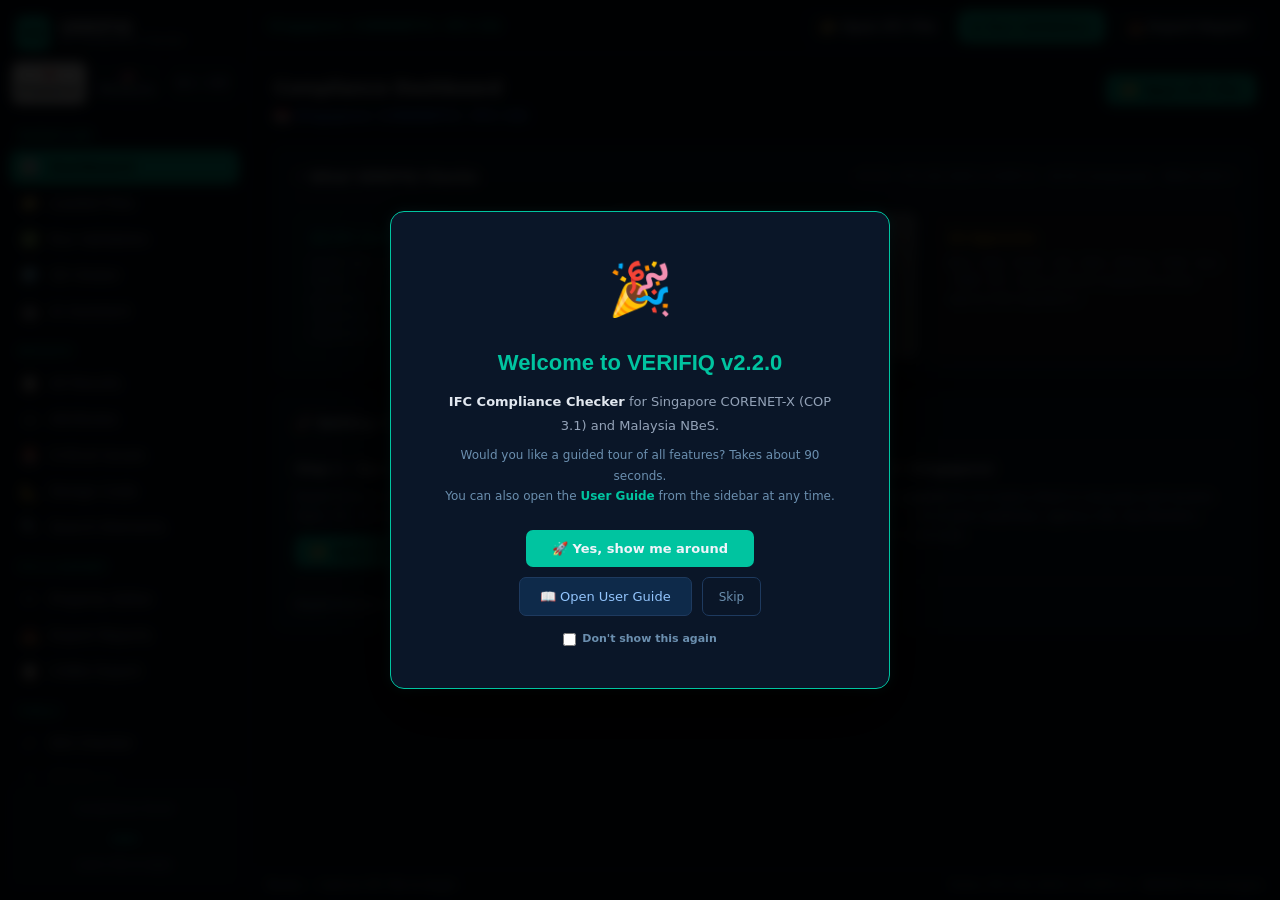
==== index.html @ d1ac0540 "deploy: SoftSite - COP guidance working + comprehensive feature verification passed" ====
﻿<!DOCTYPE html>
<html lang="en">
<head>
  <meta charset="UTF-8">
  <link rel="icon" href="favicon.svg" type="image/svg+xml">
  <meta name="viewport" content="width=device-width, initial-scale=1">
  <title>VERIFIQ: IFC Compliance Checker</title>
  <link rel="stylesheet" href="css/app.css">
  <link rel="stylesheet" href="css/softsite-shell.css">
</head>
<body>
<div id="update-banner"></div>
<div id="app">
  <div id="page-container"></div>
</div>

<!-- Third-party libraries (offline, bundled in libs/) -->
<script src="libs/three.min.js"></script>
<script src="libs/web-ifc-api.js"></script>

<!-- Modules (no dependencies) -->
<script src="js/modules/state.js"></script>
<script src="js/modules/utils.js"></script>
<script src="js/modules/bridge.js"></script>
<!-- VERIFIQ - SoftSite: web transport that routes the bridge to the Blazor engine -->
<script src="js/modules/softsite-bridge.js"></script>

<!-- AI engine router (no external deps, keys in localStorage) -->
<script src="js/modules/ai-engine.js"></script>
<!-- VERIFIQ Intelligence Config - startup knowledge, system prompt, engine matrix -->
<script src="js/modules/verifiq-intelligence.js"></script>
<!-- Embedded offline AI - works with zero API keys, CORENET X knowledge base -->
<script src="js/modules/embedded-ai.js"></script>

<!-- Page UI (depend on state + utils) -->
<script src="js/ui/viewer3d.js"></script>
<script src="js/ui/dashboard.js"></script>
<script src="js/ui/results.js"></script>
<script src="js/ui/attributes.js"></script>
<script src="js/ui/cop.js"></script>
<script src="js/ui/files.js"></script>
<script src="js/ui/ai-assistant.js"></script>
<script src="js/ui/parameters.js"></script>

<!-- App router (depends on all pages) -->
<script src="js/app.js"></script>

<script>
  // Initialise the VERIFIQ app after all scripts have loaded.
  // This is the single entry point that starts the router, bridge, and tour.
  document.addEventListener('DOMContentLoaded', function() {
    if (window.App && typeof App.init === 'function') {
      App.init();
    }
    // Install embedded offline AI as fallback when all API engines fail
    if (window.EmbeddedAI && typeof EmbeddedAI.install === 'function') {
      EmbeddedAI.install();
    }
  });
</script>

<!-- VERIFIQ - SoftSite: rebuild the desktop's native WPF navigation chrome in HTML
     (sidebar, mode tabs, top bar, status bar, compliance score) around the ported
     page content, wired to the same App.navigate router and VBridge actions. -->
<script src="js/modules/softsite-shell.js"></script>

<!-- VERIFIQ - SoftSite: boot the Blazor WebAssembly engine that backs the bridge.
     Mounted to a hidden root so it never touches the desktop #app UI. -->
<div id="blazor-root" style="display:none"></div>
<script src="_framework/blazor.webassembly.js"></script>
</body>
</html>
---- css/app.css ----
/* VERIFIQ v2.2.0 - Complete Design System
   Copyright 2026 BBMW0 Technologies. Developed by Jia Wen Gan.
   Single-source dark navy theme. No legacy patch blocks.
   ═══════════════════════════════════════════════════════ */

/* ── DESIGN TOKENS ────────────────────────────────────────────────────────── */
:root {
  /* Backgrounds */
  --bg:          #060d1b;
  --navy:        #071220;
  --navy-2:      #0a1929;
  --navy-3:      #0e2035;
  --card:        #0d1e30;
  --card-2:      #112540;

  /* Borders */
  --border:      #1a3354;
  --border-2:    #234470;

  /* Text */
  --white:       #f0f4fb;
  --muted:       #6b8faf;
  --muted-2:     #9ab8d4;
  --mid-grey:    #8aaac8;

  /* Accents */
  --teal:        #00c8a8;
  --teal-l:      rgba(0,200,168,.14);
  --teal-m:      rgba(0,200,168,.45);
  --amber:       #f5a623;
  --gold:        #c9a84c;
  --sg-blue:     #3b82f6;
  --my-red:      #f87171;
  --green:       #22c55e;

  /* Semantic severity */
  --sev-critical: #ef4444;
  --sev-error:    #f97316;
  --sev-warning:  #eab308;
  --sev-pass:     #22c55e;
  --sev-info:     #3b82f6;

  /* Radius / shadow */
  --r:     8px;
  --r-sm:  5px;
  --r-lg:  14px;
  --shadow:    0 1px 3px rgba(0,0,0,.3), 0 1px 2px rgba(0,0,0,.2);
  --shadow-md: 0 4px 6px rgba(0,0,0,.3), 0 2px 4px rgba(0,0,0,.2);

  /* Typography scale */
  --text-xs:   10px;
  --text-sm:   11px;
  --text-base: 13px;
  --text-md:   14px;
  --text-lg:   16px;
  --text-xl:   20px;

  /* Legacy aliases - referenced from JS template strings */
  --navy-dark:  #1a3354;   /* dark accent panel / section header bg */
  --black:      #060d1b;   /* near-black for form control text */
  --light-bg:   #0d1e30;   /* alternative card surface (same as --card) */
  --light-grey: #6b8faf;   /* muted text (same as --muted) */
  --text-muted: #9ab8d4;   /* body muted text (same as --muted-2) */
}

/* ── RESET ────────────────────────────────────────────────────────────────── */
*, *::before, *::after {
  box-sizing: border-box;
  margin: 0;
  padding: 0;
  font-family: 'Inter', 'Segoe UI', 'Segoe UI Emoji', 'Segoe UI Symbol',
               system-ui, -apple-system, Arial, sans-serif;
  -webkit-font-smoothing: antialiased;
  text-rendering: optimizeLegibility;
}

code, pre, .monospace {
  font-family: 'JetBrains Mono', 'Cascadia Code', 'Consolas', monospace !important;
}

/* ── BASE ─────────────────────────────────────────────────────────────────── */
body, html {
  font-size: var(--text-base);
  line-height: 1.6;
  color: var(--white);
  background: var(--navy);
  height: 100vh;
  overflow: hidden;
  overflow-x: hidden;
}

#app            { height: 100vh; overflow: hidden; }
#page-container { height: 100%; overflow-y: auto; padding: 20px 24px; }
#update-banner  { flex-shrink: 0; overflow: hidden; max-height: 90px; }

/* ── TYPOGRAPHY ───────────────────────────────────────────────────────────── */
h1 { font-size: 18px;  font-weight: 800; color: var(--white);  margin: 0 0 4px; letter-spacing: -.3px; }
h2 { font-size: 15px;  font-weight: 700; color: var(--white);  margin: 18px 0 8px; }
h3 { font-size: 13px;  font-weight: 700; color: var(--muted-2); text-transform: uppercase; letter-spacing: .06em; margin: 12px 0 6px; }
p  { font-size: var(--text-base); line-height: 1.6; color: var(--muted-2); }
small { font-size: var(--text-sm); color: var(--muted); }

code {
  font-size: var(--text-sm);
  background: rgba(0,200,168,.1);
  color: var(--teal);
  padding: 2px 6px;
  border-radius: 4px;
}
pre code {
  background: var(--card);
  color: var(--white);
  display: block;
  padding: 12px;
  border-radius: 6px;
  border: 1px solid var(--border);
  font-size: 11px;
  line-height: 1.6;
}

label {
  font-size: var(--text-base);
  font-weight: 600;
  color: var(--muted-2);
  display: block;
  margin-bottom: 4px;
}

a { color: var(--teal); text-decoration: none; }
a:hover { text-decoration: underline; filter: brightness(1.15); }

/* ── SCROLLBARS ───────────────────────────────────────────────────────────── */
::-webkit-scrollbar       { width: 5px; height: 5px; }
::-webkit-scrollbar-track { background: var(--bg); }
::-webkit-scrollbar-thumb { background: var(--teal-m); border-radius: 3px; }
::-webkit-scrollbar-thumb:hover { background: var(--teal); }

/* ── CARDS ────────────────────────────────────────────────────────────────── */
.card {
  background: var(--card);
  border: 1px solid var(--border);
  border-radius: var(--r);
  padding: 18px 20px;
  box-shadow: var(--shadow);
  margin-bottom: 16px;
}

.card-header {
  display: flex;
  align-items: center;
  justify-content: space-between;
  margin-bottom: 14px;
  padding-bottom: 10px;
  border-bottom: 1px solid var(--border);
  gap: 12px;
}

.card-title    { font-size: var(--text-md); font-weight: 700; color: var(--white); letter-spacing: -.1px; }
.card-subtitle { font-size: var(--text-sm); color: var(--muted); margin-top: 2px; }

/* ── STAT GRID ────────────────────────────────────────────────────────────── */
.stat-grid {
  display: grid;
  grid-template-columns: repeat(auto-fit, minmax(120px, 1fr));
  gap: 10px;
  margin-bottom: 18px;
}

.stat-card {
  background: var(--card);
  border: 1px solid var(--border);
  border-radius: var(--r);
  padding: 14px 12px;
  text-align: center;
  box-shadow: var(--shadow);
}

.stat-val {
  font-size: clamp(18px, 2.5vw, 26px);
  font-weight: 700;
  color: var(--white);
  line-height: 1.1;
  letter-spacing: -.5px;
}
.stat-lbl {
  font-size: var(--text-xs);
  color: var(--muted);
  margin-top: 5px;
  text-transform: uppercase;
  letter-spacing: .6px;
  font-weight: 600;
}

.stat-val.green  { color: var(--green); }
.stat-val.amber  { color: var(--amber); }
.stat-val.red    { color: var(--sev-critical); }
.stat-val.teal   { color: var(--teal); }

/* KPI cards (dashboard) */
.kpi-card  { background: var(--card); border: 1px solid var(--border); border-radius: var(--r); padding: 14px; }
.kpi-value { font-size: 28px; font-weight: 900; line-height: 1.1; color: var(--white); }
.kpi-label { font-size: 11px; color: var(--muted); text-transform: uppercase; letter-spacing: .05em; margin-top: 4px; }

/* ── SEVERITY BADGES ──────────────────────────────────────────────────────── */
.badge {
  display: inline-block;
  padding: 2px 8px;
  border-radius: 4px;
  font-size: var(--text-sm);
  font-weight: 700;
  letter-spacing: .3px;
}

.badge-critical { background: var(--sev-critical); color: #fff; }
.badge-error    { background: var(--sev-error);    color: #fff; }
.badge-warning  { background: var(--sev-warning);  color: #000; }
.badge-pass     { background: var(--sev-pass);     color: #fff; }
.badge-info     { background: var(--sev-info);     color: #fff; }

/* ── AGENCY BADGES ────────────────────────────────────────────────────────── */
.agency-BCA    { background: #1e3a5f; color: #60a5fa; border: 1px solid #1e3a5f; }
.agency-URA    { background: #1a1040; color: #a78bfa; border: 1px solid #312e81; }
.agency-SCDF   { background: #3b0000; color: #fca5a5; border: 1px solid #7f1d1d; }
.agency-LTA    { background: #0a2e1a; color: #4ade80; border: 1px solid #14532d; }
.agency-NEA    { background: #1e2800; color: #a3e635; border: 1px solid #3f6212; }
.agency-PUB    { background: #002a2a; color: #2dd4bf; border: 1px solid #0f766e; }
.agency-NParks { background: #0d2200; color: #86efac; border: 1px solid #166534; }
.agency-SLA    { background: #2a1500; color: #fdba74; border: 1px solid #9a3412; }
.agency-JTC    { background: #1a0030; color: #d8b4fe; border: 1px solid #6b21a8; }

[class^="agency-"], [class*=" agency-"] {
  border-radius: 4px;
  font-size: var(--text-xs);
  font-weight: 700;
  padding: 2px 7px;
  display: inline-block;
  letter-spacing: .2px;
}

/* ── MODE INDICATORS ──────────────────────────────────────────────────────── */
.mode-sg       { color: var(--sg-blue); font-weight: 700; }
.mode-my       { color: var(--my-red);  font-weight: 700; }
.mode-combined { color: var(--teal);    font-weight: 700; }

/* ── BUTTONS ──────────────────────────────────────────────────────────────── */
.btn {
  display: inline-flex;
  align-items: center;
  gap: 6px;
  padding: 8px 16px;
  border-radius: 7px;
  font-family: inherit;
  font-size: var(--text-base);
  font-weight: 600;
  cursor: pointer;
  border: none;
  transition: all .15s;
  user-select: none;
  white-space: nowrap;
}
.btn:active:not(:disabled) { transform: translateY(1px); }
.btn:disabled              { opacity: .38; cursor: not-allowed; }

.btn-primary  { background: var(--teal);        color: #000; }
.btn-teal     { background: var(--teal);        color: #000; }
.btn-outline  { background: transparent;        color: var(--teal);    border: 1.5px solid var(--teal); }
.btn-ghost    { background: transparent;        color: var(--muted-2); border: 1px solid var(--border); }
.btn-nav {
  display: inline-flex; align-items: center; gap: 6px;
  padding: 6px 14px; border-radius: 6px; font-size: 12px;
  font-weight: 600; border: 1px solid var(--border);
  background: var(--card); color: var(--muted-2); cursor: pointer;
  font-family: inherit; transition: all .15s;
}

.btn-primary:hover, .btn-teal:hover { filter: brightness(1.12); }
.btn-outline:hover  { background: var(--teal-l); }
.btn-ghost:hover    { color: var(--white); border-color: var(--border-2); }
.btn-nav:hover      { background: var(--card-2); border-color: var(--teal-m); color: var(--white); }

/* ── SIDEBAR NAVIGATION ───────────────────────────────────────────────────── */
nav a, .nav-item, [class*="nav-"] > span, aside button, aside a {
  color: var(--muted-2);
  font-size: 13px;
  font-weight: 500;
  letter-spacing: .01em;
  transition: color .15s, background .15s;
}
nav a:hover, .nav-item:hover, aside button:hover {
  color: var(--white);
  background: var(--teal-l);
}
nav a.active, .nav-item.active, aside button.active {
  color: var(--teal);
  font-weight: 700;
}

/* Section labels in sidebar (WORKFLOW, RESULTS, etc.) */
.section-label,
[style*="font-size:10px"][style*="letter-spacing"] {
  color: var(--muted);
  font-size: 10px;
  font-weight: 700;
  text-transform: uppercase;
  letter-spacing: .08em;
}

/* ── TABS ─────────────────────────────────────────────────────────────────── */
.tab, [role="tab"] {
  color: var(--muted);
  border-bottom: 2px solid transparent;
  transition: color .15s, border-color .15s;
  cursor: pointer;
}
.tab.active, [role="tab"][aria-selected="true"] {
  color: var(--teal);
  border-bottom-color: var(--teal);
  font-weight: 700;
}
.tab:hover { color: var(--white); }

/* ── FORM ELEMENTS ────────────────────────────────────────────────────────── */
input[type="text"], input[type="email"], input[type="password"],
input[type="search"], input[type="number"],
select, textarea {
  background: var(--card);
  color: var(--white);
  border: 1px solid var(--border);
  border-radius: 6px;
  padding: 8px 12px;
  font-size: 13px;
  font-family: inherit;
  outline: none;
  width: 100%;
  transition: border-color .15s, box-shadow .15s;
}
input:focus, select:focus, textarea:focus {
  border-color: var(--teal);
  box-shadow: 0 0 0 2px var(--teal-l);
}
select option { background: var(--card); color: var(--white); }

/* ── FILTER BAR ───────────────────────────────────────────────────────────── */
.filter-bar {
  display: flex;
  gap: 8px;
  margin-bottom: 14px;
  flex-wrap: wrap;
  align-items: center;
}
.filter-bar select,
.filter-bar input {
  width: auto;
  min-width: 120px;
  height: 32px;
  padding: 4px 10px;
  font-size: var(--text-sm);
}
#sev-f, #disc-f, #ifc-f, #agency-f, #storey-f, #gw-f, #check-f {
  background: #0a1628;
  color: var(--white);
  border: 1px solid var(--border-2);
  font-size: 11px;
}

/* ── TABLES ───────────────────────────────────────────────────────────────── */
.table-wrap {
  overflow-x: auto;
  border-radius: var(--r);
  border: 1px solid var(--border);
  box-shadow: var(--shadow);
  min-width: 0;
}

table {
  width: 100%;
  border-collapse: collapse;
  background: var(--card);
  font-size: var(--text-sm);
}

thead th {
  background: #071a2e;
  color: var(--muted-2);
  padding: 9px 12px;
  text-align: left;
  font-size: var(--text-xs);
  font-weight: 700;
  white-space: nowrap;
  position: sticky;
  top: 0;
  z-index: 1;
  text-transform: uppercase;
  letter-spacing: .5px;
}

tbody td {
  padding: 8px 12px;
  border-bottom: 1px solid var(--border);
  vertical-align: top;
  line-height: 1.45;
  font-size: var(--text-sm);
  color: var(--white);
  max-width: 280px;
  overflow: hidden;
  text-overflow: ellipsis;
  white-space: nowrap;
}
tbody td.cell-wrap { white-space: normal; max-width: none; overflow: visible; }

tbody tr:hover td { background: rgba(0,200,168,.06); }
tbody tr.row-critical td { background: rgba(239,68,68,.08); }
tbody tr.row-error    td { background: rgba(249,115,22,.08); }

/* Results table specific column widths */
table.results-table th:nth-child(1) { width: 80px; }
table.results-table th:nth-child(2) { width: 120px; }
table.results-table th:nth-child(3) { min-width: 180px; }
table.results-table th:nth-child(4) { width: 60px; }
table.results-table th:nth-child(5) { min-width: 200px; }
table.results-table th:nth-child(6) { min-width: 160px; }
table.results-table th:nth-child(7) { width: 70px; }

/* Results table text */
#results-table th { font-size: 10px; letter-spacing: .06em; }
#results-table td { font-size: 12px; line-height: 1.5; }
#results-table tr:hover td { filter: brightness(1.18); }

/* 3D viewer has its own mini-tables (stats, tree) - keep them dark */
#v-wrap table td { color: var(--muted-2); font-size: 11px; }
#v-wrap table th { color: var(--muted);   background: #071a2e; font-size: 10px; text-transform: uppercase; }

/* ── DETAIL / INFO PANELS ─────────────────────────────────────────────────── */
.detail-panel {
  background: var(--card-2);
  border-radius: var(--r);
  border: 1px solid var(--border);
  padding: 14px 16px;
  margin-top: 10px;
}
.detail-row {
  display: flex;
  gap: 12px;
  padding: 6px 0;
  border-bottom: 1px solid var(--border);
  font-size: var(--text-sm);
  line-height: 1.45;
}
.detail-row:last-child { border-bottom: none; }
.detail-label { color: var(--muted);   font-size: 11px; min-width: 140px; flex-shrink: 0; font-weight: 600; text-transform: uppercase; letter-spacing: .04em; }
.detail-value { color: var(--white);   font-size: 13px; flex: 1; word-break: break-word; }

/* ── PROGRESS BARS ────────────────────────────────────────────────────────── */
.progress-bar-wrap,
.progress-track {
  background: var(--border);
  border-radius: 4px;
  height: 5px;
  overflow: hidden;
}
.progress-bar-fill,
.progress-bar {
  height: 100%;
  border-radius: 4px;
  background: linear-gradient(90deg, var(--teal), rgba(0,200,168,.6));
  transition: width .3s ease;
}

/* ── LOADING ──────────────────────────────────────────────────────────────── */
.loading-overlay {
  background: rgba(6,13,27,.92);
  backdrop-filter: blur(8px);
}
.loading-spinner { border-top-color: var(--teal); }
.loading-label   { color: var(--muted-2); font-size: 13px; }

.loading-dots::after {
  content: '...';
  animation: dots 1.2s steps(4, end) infinite;
}
@keyframes dots {
  0%,100% { content: ''; } 25% { content: '.'; } 50% { content: '..'; } 75% { content: '...'; }
}

/* ── EMPTY STATE ──────────────────────────────────────────────────────────── */
.empty-state {
  text-align: center;
  padding: 56px 24px;
  color: var(--muted);
}
.empty-state .icon, .empty-state-icon { font-size: 36px; margin-bottom: 12px; display: block; }
.empty-state h3,   .empty-state-title { color: var(--muted-2); font-size: var(--text-lg); margin-bottom: 8px; font-weight: 600; }
.empty-state p,    .empty-state-desc  { font-size: var(--text-base); max-width: 300px; margin: 0 auto 18px; color: var(--muted); }

/* ── GUID ─────────────────────────────────────────────────────────────────── */
.guid {
  font-family: 'JetBrains Mono','Cascadia Code','Consolas',monospace;
  font-size: var(--text-xs);
  color: var(--muted);
  word-break: break-all;
  background: var(--card-2);
  padding: 1px 4px;
  border-radius: 3px;
}

/* ── SECTION RULE ─────────────────────────────────────────────────────────── */
.section-rule {
  border: none;
  border-top: 2px solid var(--teal);
  margin: 18px 0 14px;
  opacity: .3;
}

/* ── TEMPLATE SELECTOR ────────────────────────────────────────────────────── */
.template-card {
  border: 2px solid var(--border);
  border-radius: var(--r);
  padding: 12px 14px;
  cursor: pointer;
  transition: border-color .15s, box-shadow .15s, background .15s;
  background: var(--card);
}
.template-card:hover     { border-color: var(--teal); box-shadow: 0 0 0 2px var(--teal-l); }
.template-card.active    { border-color: var(--teal); background: var(--card-2); box-shadow: 0 0 0 2px var(--teal-l); }
.template-card .tmpl-name  { font-size: var(--text-base); font-weight: 700; color: var(--white); margin-bottom: 2px; }
.template-card .tmpl-desc  { font-size: var(--text-xs); color: var(--muted); line-height: 1.4; }
.template-card .tmpl-badge { font-size: var(--text-xs); font-weight: 700; padding: 1px 6px; border-radius: 3px; margin-top: 5px; display: inline-block; }

/* ── 3D VIEWER ────────────────────────────────────────────────────────────── */
#viewer-wrap canvas {
  border-radius: 6px;
  display: block;
  width: 100%;
  height: 100%;
}
#v-canvas-wrap { min-height: 200px; }
#v-canvas      { display: block !important; }

/* Toolbar buttons must show emoji/unicode icons clearly */
#viewer-wrap button, button[onclick*="Viewer3DPage"], [id^="v-"],
.toolbar-btn {
  font-family: 'Segoe UI', 'Segoe UI Emoji', 'Segoe UI Symbol', sans-serif !important;
  font-size: 13px;
  color: var(--muted-2);
  background: transparent;
  border: 1px solid transparent;
  border-radius: 5px;
  padding: 4px 8px;
  cursor: pointer;
  transition: all .15s;
  white-space: nowrap;
}
#viewer-wrap button:hover, button[onclick*="Viewer3DPage"]:hover {
  color: var(--white);
  background: var(--teal-l);
  border-color: var(--teal-m);
}

#viewer-wrap [style*="background:#0a1628"],
#viewer-wrap [style*="background: #0a1628"] {
  background: #071522 !important;
  border-bottom: 1px solid var(--border) !important;
}

#viewer-wrap span[style*="font-size:9px"],
#viewer-wrap span[style*="font-size: 9px"] {
  color: var(--muted) !important;
  font-size: 10px !important;
  text-transform: uppercase;
  letter-spacing: .05em;
}

/* ── IFC TREE PANEL ───────────────────────────────────────────────────────── */
#ifc-tree-panel, [id*="ifc-tree"] {
  background: var(--card);
  border-right: 1px solid var(--border);
}
#ifc-tree, #v-tree { color: var(--muted-2); }
#ifc-tree div, #v-tree div { color: var(--muted-2); font-size: 12px; }
#ifc-tree-panel .tree-node { color: var(--muted-2); font-size: 12px; }
#ifc-tree-panel .tree-node:hover    { background: var(--teal-l); color: var(--white); }
#ifc-tree-panel .tree-node.selected { background: var(--teal-l); color: var(--teal); font-weight: 700; }

/* ── ELEMENT INSPECTOR ────────────────────────────────────────────────────── */
#element-inspector h4, [id*="inspector"] h4 {
  color: var(--teal);
  font-size: 12px;
  font-weight: 700;
  text-transform: uppercase;
  letter-spacing: .05em;
}
[id*="inspector"] .prop-name  { color: var(--muted-2); font-size: 11px; }
[id*="inspector"] .prop-value { color: var(--white);   font-size: 11px; }

/* ── 3D VIEWER STATUS / MODEL INFO ───────────────────────────────────────── */
#v-status, #v-engine, #v-model-info { color: var(--muted); font-size: 11px; }
#v-stats b { font-size: 13px; color: var(--white); }
#v-stats   { font-size: 12px; color: var(--muted-2); }

/* ── COMPLIANCE SCORE PANEL ───────────────────────────────────────────────── */
#compliance-score-panel, [id*="score-panel"] {
  background: linear-gradient(135deg, #071a2e, #0d2540);
  border-top: 1px solid var(--border);
}
#compliance-legend label, #compliance-legend { color: var(--muted-2); font-size: 12px; }

/* ── TOOLTIP ──────────────────────────────────────────────────────────────── */
[data-tooltip] { position: relative; }
[data-tooltip]::after {
  content: attr(data-tooltip);
  position: absolute;
  bottom: calc(100% + 6px);
  left: 50%;
  transform: translateX(-50%);
  background: #0d1e30;
  color: var(--white);
  border: 1px solid var(--border);
  border-radius: 5px;
  padding: 4px 10px;
  font-size: 11px;
  white-space: nowrap;
  pointer-events: none;
  opacity: 0;
  transition: opacity .2s;
  z-index: 9999;
}
[data-tooltip]:hover::after { opacity: 1; }

/* ── INLINE STYLE COLOUR OVERRIDES ───────────────────────────────────────── */
/* Correct light-mode inline colors so they're readable on dark background */
[style*="color:#374151"], [style*="color: #374151"] { color: var(--muted-2) !important; }
[style*="color:#475569"], [style*="color: #475569"] { color: var(--muted)   !important; }
[style*="color:#64748b"], [style*="color: #64748b"] { color: var(--muted)   !important; }
[style*="color:#6b7280"], [style*="color: #6b7280"] { color: var(--muted)   !important; }
[style*="color:#9ca3af"], [style*="color: #9ca3af"] { color: var(--muted-2) !important; }
[style*="color:#1e293b"], [style*="color: #1e293b"] { color: var(--muted-2) !important; }
[style*="color:#0f172a"], [style*="color: #0f172a"] { color: var(--white)   !important; }
[style*="color:#000"],    [style*="color: #000"]    { color: var(--white)   !important; }
[style*="color:#111"],    [style*="color:#222"]     { color: var(--white)   !important; }
[style*="color:#333"]                               { color: var(--white)   !important; }

/* Severity inline colors - override only where unreadable */
[style*="color:#eab308"], [style*="color:#EAB308"]   { color: #d97706 !important; }
[style*="color:#f97316"], [style*="color:#F97316"]   { color: #fb923c !important; }

/* Inline span severity badges */
span[style*="background:#ef4444"], span[style*="background:#EF4444"] { color: #fff !important; }
span[style*="background:#f97316"], span[style*="background:#F97316"] { color: #fff !important; }
span[style*="background:#eab308"], span[style*="background:#EAB308"] { color: #000 !important; }
span[style*="background:#22c55e"], span[style*="background:#22C55E"] { color: #fff !important; }

/* ── LAYOUT UTILITIES ─────────────────────────────────────────────────────── */
.two-col   { display: grid; grid-template-columns: 1fr 1fr;     gap: 16px; }
.three-col { display: grid; grid-template-columns: 1fr 1fr 1fr; gap: 16px; }
.flex-row  { display: flex; align-items: center; gap: 8px; }
.flex-col  { display: flex; flex-direction: column; gap: 8px; }
.gap-sm    { gap: 6px; }
.gap-md    { gap: 12px; }
.mb-sm     { margin-bottom: 8px; }
.mb-md     { margin-bottom: 16px; }
.mb-lg     { margin-bottom: 24px; }

/* ── RESPONSIVE ───────────────────────────────────────────────────────────── */
@media (max-width: 1200px) {
  #page-container { padding: 16px 18px; }
  .three-col { grid-template-columns: 1fr 1fr; }
}
@media (max-width: 900px) {
  #page-container { padding: 12px 14px; }
  .two-col, .three-col { grid-template-columns: 1fr; }
  .filter-bar { flex-direction: column; align-items: stretch; }
  .filter-bar select, .filter-bar input { width: 100%; }
  thead th { font-size: 9px; padding: 7px 8px; }
  tbody td  { font-size: 10px; padding: 6px 8px; }
}
@media (max-width: 680px) {
  #page-container { padding: 10px; }
  .card { padding: 12px 14px; }
  h1 { font-size: 16px; }
  .kpi-grid { grid-template-columns: 1fr 1fr; }
}
---- css/softsite-shell.css ----
/* VERIFIQ - SoftSite navigation shell.
   The desktop draws its sidebar, top bar, mode tabs and status bar in native WPF
   (MainWindow.xaml). The browser has no WPF host, so this rebuilds that exact chrome
   in HTML around the ported page content (#page-container), wired to the same router
   (App.navigate) and bridge actions the desktop uses. Uses the app.css theme tokens. */

.vq-shell { display: flex; height: 100%; width: 100%; overflow: hidden; }

/* ── Sidebar ───────────────────────────────────────────────────────────────── */
.vq-sidebar {
  width: 250px; min-width: 250px; background: var(--navy);
  border-right: 1px solid var(--navy-3); display: flex; flex-direction: column; overflow: hidden;
}
.vq-brand { display: flex; align-items: center; gap: 10px; padding: 16px 16px 12px; }
.vq-logo {
  background: var(--teal); color: #00130f; font-weight: 800; border-radius: 8px;
  width: 34px; height: 34px; display: flex; align-items: center; justify-content: center; font-size: 14px;
}
.vq-brandtext { display: flex; flex-direction: column; color: var(--white); font-weight: 800; font-size: 16px; line-height: 1.08; }
.vq-brandtext small { color: var(--mid-grey); font-weight: 500; font-size: 10px; letter-spacing: .02em; }

.vq-mode { display: flex; gap: 6px; padding: 0 12px 8px; }
.vq-modebtn {
  flex: 1; background: var(--navy-2); color: var(--mid-grey); border: 1px solid var(--navy-3);
  border-radius: 7px; padding: 7px 4px; font-size: 11px; font-weight: 700; cursor: pointer; transition: .12s;
}
.vq-modebtn:hover { border-color: var(--teal-m); color: var(--white); }
.vq-modebtn.active { background: #fff; color: var(--navy); border-color: #fff; }

.vq-nav { flex: 1; overflow-y: auto; padding: 2px 10px 10px; }
.vq-section { color: var(--teal); font-size: 10px; font-weight: 800; letter-spacing: .09em; padding: 14px 8px 6px; }
.vq-navbtn {
  display: flex; align-items: center; gap: 11px; width: 100%; background: transparent; border: none;
  color: #c7d8ea; text-align: left; padding: 9px 11px; border-radius: 8px; font-size: 13.5px;
  cursor: pointer; margin-bottom: 2px; transition: .12s;
}
.vq-navbtn:hover { background: var(--navy-3); color: var(--white); }
.vq-navbtn.active { background: var(--teal); color: #00130f; font-weight: 700; }
.vq-ic { width: 18px; text-align: center; font-size: 14px; }

.vq-score { margin: 8px 10px 12px; padding: 14px; background: var(--navy-2); border: 1px solid var(--navy-3); border-radius: 10px; text-align: center; }
.vq-score-label { color: var(--mid-grey); font-size: 11px; margin-bottom: 4px; }
.vq-score-val { color: var(--teal); font-size: 30px; font-weight: 800; line-height: 1; }
.vq-score-sub { color: var(--mid-grey); font-size: 10px; margin-top: 5px; }

/* ── Main area ─────────────────────────────────────────────────────────────── */
.vq-mainwrap { flex: 1; display: flex; flex-direction: column; overflow: hidden; min-width: 0; }
.vq-topbar { display: flex; align-items: center; justify-content: space-between; gap: 16px; padding: 10px 18px; background: var(--navy); border-bottom: 1px solid var(--navy-3); }
.vq-ctx { color: var(--teal); font-weight: 700; font-size: 13px; white-space: nowrap; }
.vq-actions { display: flex; gap: 8px; }
.vq-act { background: var(--navy-2); color: #d7e6f5; border: 1px solid var(--navy-3); border-radius: 8px; padding: 8px 14px; font-weight: 700; font-size: 12.5px; cursor: pointer; transition: .12s; }
.vq-act:hover { border-color: var(--teal-m); color: var(--white); }
.vq-act-teal { background: var(--teal); color: #00130f; border-color: var(--teal); }
.vq-act-teal:hover { filter: brightness(1.07); color: #00130f; }

.vq-content { flex: 1; overflow: hidden; min-height: 0; }
.vq-content > #page-container { height: 100%; }

.vq-status { display: flex; justify-content: space-between; gap: 12px; padding: 6px 16px; background: var(--navy); border-top: 1px solid var(--navy-3); color: var(--mid-grey); font-size: 11.5px; }
.vq-status-right { color: var(--mid-grey); opacity: .8; white-space: nowrap; }

@media (max-width: 880px) {
  .vq-sidebar { width: 60px; min-width: 60px; }
  .vq-brandtext, .vq-mode, .vq-section, .vq-navbtn span:not(.vq-ic), .vq-score { display: none; }
  .vq-navbtn { justify-content: center; }
}
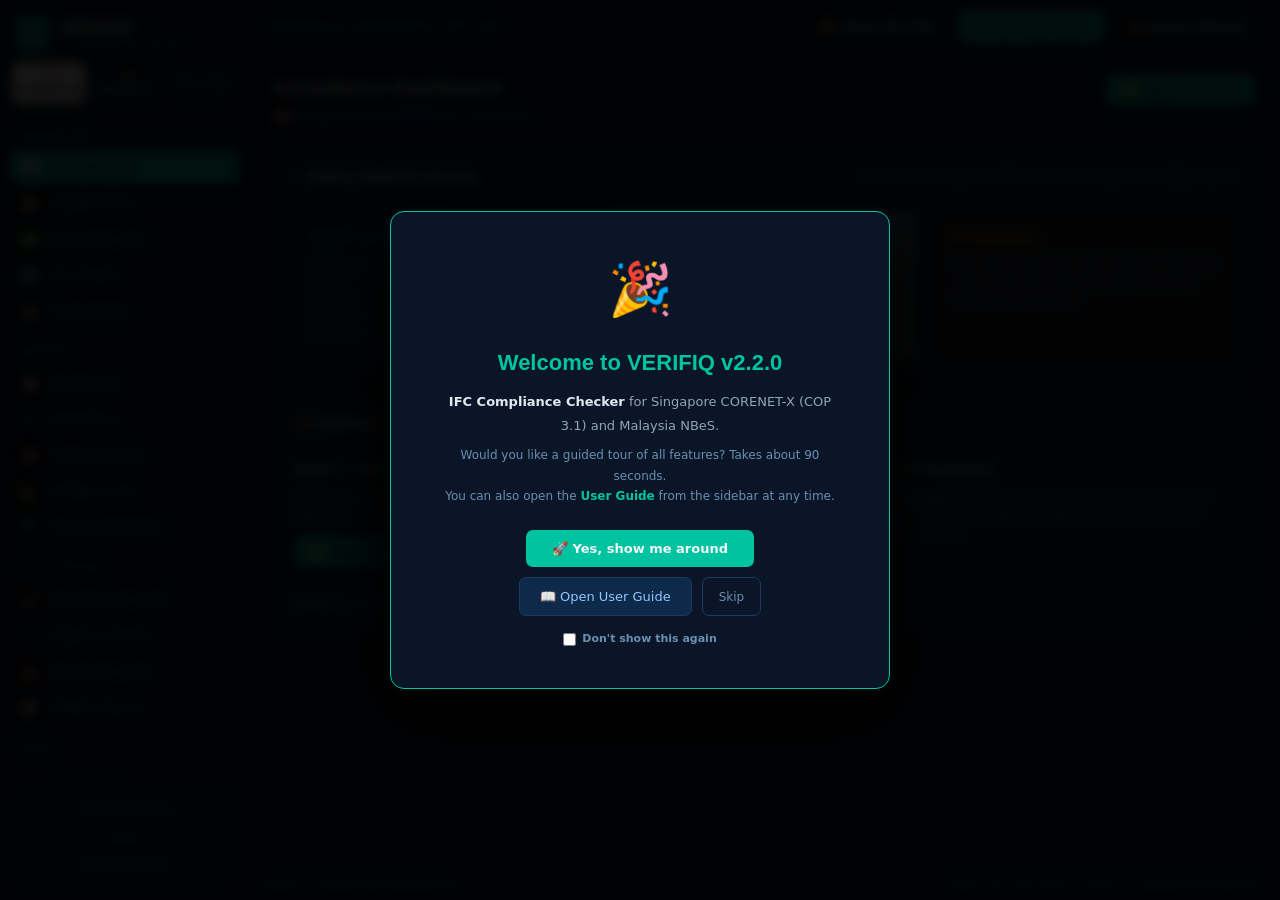
==== commit 0952ea83: "VERIFIQ Key Vault: AES-seal connected API/AI keys at rest (secret compiled into WASM); attribute cla" ====
--- a/index.html
+++ b/index.html
@@ -4,6 +4,9 @@
   <meta charset="UTF-8">
   <link rel="icon" href="favicon.svg" type="image/svg+xml">
   <meta name="viewport" content="width=device-width, initial-scale=1">
+  <!-- VERIFIQ Security: limit referrer leakage on outbound links. Enforced by the browser,
+       needs no server - unlike HSTS / nosniff, which are response headers. -->
+  <meta name="referrer" content="strict-origin-when-cross-origin">
   <title>VERIFIQ: IFC Compliance Checker</title>
   <link rel="stylesheet" href="css/app.css">
   <link rel="stylesheet" href="css/softsite-shell.css">
@@ -17,6 +20,9 @@
 <!-- Third-party libraries (offline, bundled in libs/) -->
 <script src="libs/three.min.js"></script>
 <script src="libs/web-ifc-api.js"></script>
+
+<!-- VERIFIQ Security - loads first so the frame guard runs before anything renders -->
+<script src="js/modules/verifiq-security.js"></script>
 
 <!-- Modules (no dependencies) -->
 <script src="js/modules/state.js"></script>
@@ -62,6 +68,10 @@
 <!-- VERIFIQ - SoftSite: rebuild the desktop's native WPF navigation chrome in HTML
      (sidebar, mode tabs, top bar, status bar, compliance score) around the ported
      page content, wired to the same App.navigate router and VBridge actions. -->
+<script src="js/ui/softsite-boq.js"></script>
+<script src="js/ui/softsite-ids.js"></script>
+<script src="js/ui/softsite-clash.js"></script>
+<script src="js/ui/softsite-bcf.js"></script>
 <script src="js/modules/softsite-shell.js"></script>
 
 <!-- VERIFIQ - SoftSite: boot the Blazor WebAssembly engine that backs the bridge.
--- a/css/app.css
+++ b/css/app.css
@@ -401,11 +401,11 @@
   line-height: 1.45;
   font-size: var(--text-sm);
   color: var(--white);
-  max-width: 280px;
-  overflow: hidden;
-  text-overflow: ellipsis;
-  white-space: nowrap;
-}
+  white-space: normal;
+  overflow-wrap: anywhere;
+}
+/* Short columns opt into single-line via inline white-space:nowrap or this helper. */
+tbody td.cell-nowrap { white-space: nowrap; overflow-wrap: normal; }
 tbody td.cell-wrap { white-space: normal; max-width: none; overflow: visible; }
 
 tbody tr:hover td { background: rgba(0,200,168,.06); }
@@ -471,7 +471,14 @@
   background: rgba(6,13,27,.92);
   backdrop-filter: blur(8px);
 }
-.loading-spinner { border-top-color: var(--teal); }
+.loading-spinner {
+  width: 34px; height: 34px;
+  border: 3px solid var(--navy-3);
+  border-top-color: var(--teal);
+  border-radius: 50%;
+  animation: spin .8s linear infinite;
+}
+@keyframes spin { to { transform: rotate(360deg); } }
 .loading-label   { color: var(--muted-2); font-size: 13px; }
 
 .loading-dots::after {
